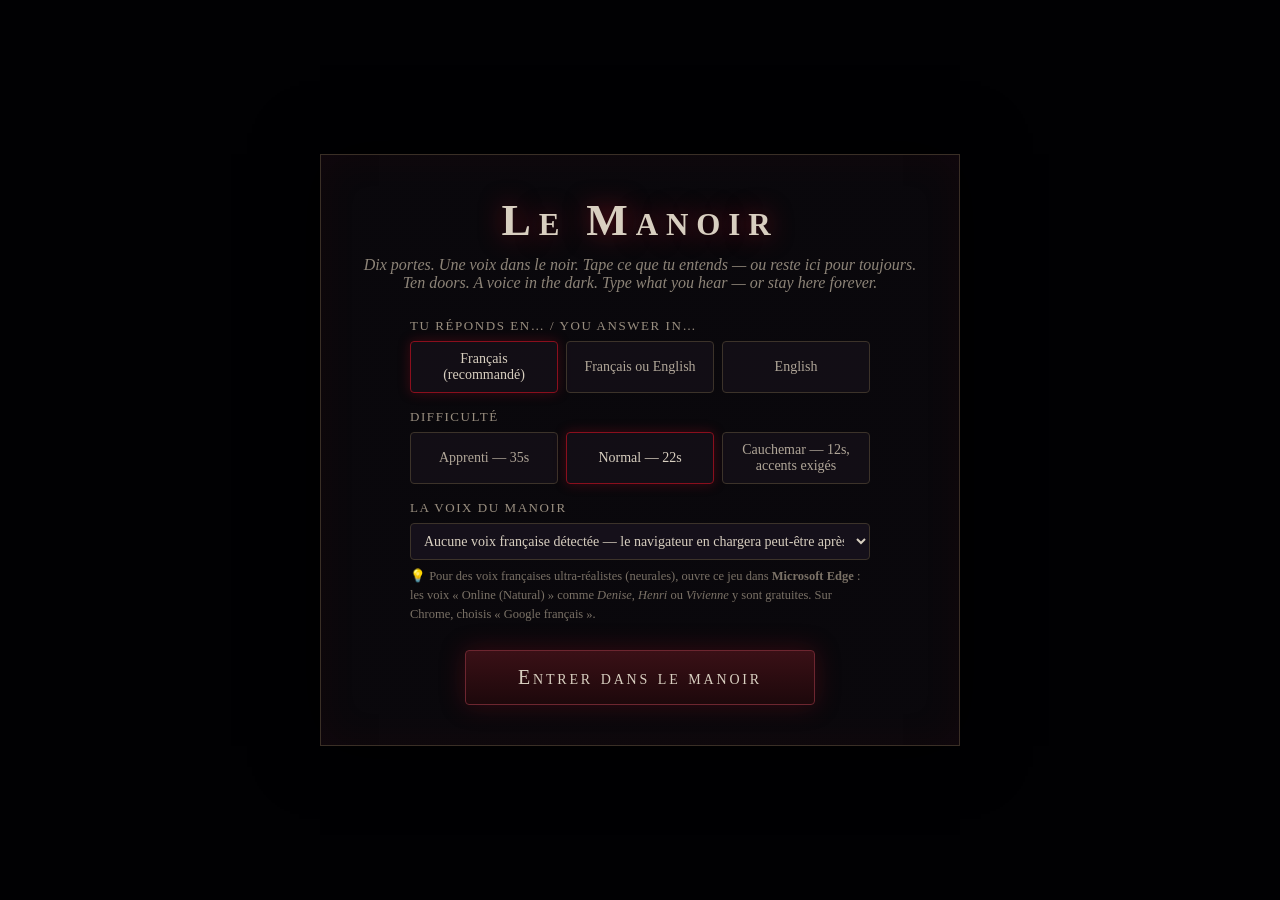
==== index.html @ 7881ebfa "Add Le Manoir: French-learning horror typing game A browser horror game with ten rooms mapped to beg" ====
<!DOCTYPE html>
<html lang="fr">
<head>
<meta charset="UTF-8">
<meta name="viewport" content="width=device-width, initial-scale=1.0">
<title>Le Manoir — apprends le français… si tu oses</title>
<link rel="stylesheet" href="css/style.css">
</head>
<body>

  <div id="scene"></div>
  <div class="fog f1"></div>
  <div class="fog f2"></div>

  <!-- the creature -->
  <div id="monster">
    <svg viewBox="0 0 100 220" xmlns="http://www.w3.org/2000/svg">
      <path d="M50 8 C28 8 22 30 24 48 C25 60 20 64 18 80 L12 200 C12 212 22 218 30 214 L38 150 L44 214 C46 220 54 220 56 214 L62 150 L70 214 C78 218 88 212 88 200 L82 80 C80 64 75 60 76 48 C78 30 72 8 50 8 Z"
            fill="#000" opacity="0.95"/>
      <g class="eyes">
        <ellipse cx="40" cy="34" rx="3.4" ry="2.1" fill="#e8d9b0" opacity="0.9"/>
        <ellipse cx="60" cy="34" rx="3.4" ry="2.1" fill="#e8d9b0" opacity="0.9"/>
      </g>
    </svg>
  </div>

  <div id="flashlight"></div>
  <canvas id="grain"></canvas>
  <div id="vignette"></div>

  <!-- HUD -->
  <header id="hud" style="visibility:hidden">
    <div>
      <div id="hearts"></div>
      <div id="doors"></div>
    </div>
    <div id="score-wrap">
      <div id="score">0</div>
      <div id="streak"></div>
    </div>
  </header>

  <!-- main play area -->
  <main id="play" style="display:none">
    <h2 id="room-title"></h2>
    <p id="room-sub"></p>

    <div id="word-zone">
      <button id="speak-btn" title="Écoute (Listen)" aria-label="Listen to the word">
        <span id="timer-ring"></span>🕯️
      </button>
      <div class="aux-btns">
        <button id="replay-btn">🔊 Réécouter</button>
        <button id="slow-btn">🐢 Lentement</button>
        <button id="hint-btn">👁 Indice</button>
      </div>
      <div id="hint-line"></div>
    </div>

    <div id="answer-row">
      <input id="answer" type="text" autocomplete="off" autocapitalize="off"
             spellcheck="false" placeholder="Tape ce que tu entends…">
      <button id="submit">Entrer</button>
    </div>
    <div id="feedback"></div>
  </main>

  <div id="whisper-line"></div>

  <!-- START SCREEN -->
  <div id="start" class="overlay">
    <div class="panel">
      <h1>Le Manoir</h1>
      <p class="tagline">Dix portes. Une voix dans le noir. Tape ce que tu entends — ou reste ici pour toujours.<br>
      <em>Ten doors. A voice in the dark. Type what you hear — or stay here forever.</em></p>

      <div class="opts">
        <label class="row-label">Tu réponds en… / You answer in…</label>
        <div class="choice-row" id="lang-row">
          <button data-v="fr" class="sel">Français (recommandé)</button>
          <button data-v="both">Français ou English</button>
          <button data-v="en">English</button>
        </div>

        <label class="row-label">Difficulté</label>
        <div class="choice-row" id="diff-row">
          <button data-v="easy">Apprenti — 35s</button>
          <button data-v="normal" class="sel">Normal — 22s</button>
          <button data-v="nightmare">Cauchemar — 12s, accents exigés</button>
        </div>

        <label class="row-label">La voix du manoir</label>
        <select id="voice-select"></select>
        <p class="voice-note" id="voice-note">
          💡 Pour des voix françaises ultra-réalistes (neurales), ouvre ce jeu dans
          <b>Microsoft Edge</b> : les voix « Online (Natural) » comme <i>Denise</i>,
          <i>Henri</i> ou <i>Vivienne</i> y sont gratuites. Sur Chrome, choisis
          « Google français ».
        </p>
      </div>

      <button id="start-btn" class="big-btn">Entrer dans le manoir</button>
    </div>
  </div>

  <!-- ROOM INTERLUDE -->
  <div id="interlude" class="overlay hidden">
    <div class="panel">
      <h2 id="inter-title"></h2>
      <p class="tagline" id="inter-desc"></p>
      <button id="inter-btn" class="big-btn">Ouvrir la porte</button>
    </div>
  </div>

  <!-- GAME OVER -->
  <div id="gameover" class="overlay hidden">
    <div class="panel">
      <h1>Tu es à lui maintenant</h1>
      <p class="tagline">You belong to it now. The manor keeps what it catches.</p>
      <div class="stats" id="go-stats"></div>
      <h2>Les mots qui t'ont perdu — review these</h2>
      <div id="review-list"></div>
      <button id="retry-btn" class="big-btn">Recommencer</button>
    </div>
  </div>

  <!-- VICTORY -->
  <div id="victory" class="overlay hidden">
    <div class="panel">
      <h1>L'Aube — Dawn</h1>
      <p class="tagline">La porte finale s'ouvre sur le matin. Tu es libre… et tu parles français.<br>
      <em>The final door opens onto morning. You are free… and you speak French.</em></p>
      <div class="stats" id="win-stats"></div>
      <div id="win-review-wrap">
        <h2>À réviser — words you missed</h2>
        <div id="review-list-win"></div>
      </div>
      <button id="again-btn" class="big-btn">Rejouer</button>
    </div>
  </div>

  <!-- JUMPSCARE -->
  <div id="jumpscare">
    <svg viewBox="0 0 200 200" xmlns="http://www.w3.org/2000/svg">
      <ellipse cx="100" cy="105" rx="72" ry="92" fill="#0d0a0c"/>
      <ellipse cx="100" cy="105" rx="72" ry="92" fill="none" stroke="#2a1518" stroke-width="3"/>
      <ellipse cx="70" cy="80" rx="17" ry="23" fill="#000"/>
      <ellipse cx="130" cy="80" rx="17" ry="23" fill="#000"/>
      <circle cx="70" cy="84" r="5" fill="#e8d9b0"/>
      <circle cx="130" cy="84" r="5" fill="#e8d9b0"/>
      <path d="M60 150 Q100 195 140 150 Q100 168 60 150 Z" fill="#000"/>
      <path d="M68 152 l6 12 M82 158 l4 13 M100 161 l0 14 M118 158 l-4 13 M132 152 l-6 12"
            stroke="#d8cfc0" stroke-width="3" stroke-linecap="round"/>
      <path d="M55 58 Q70 48 85 56 M115 56 Q130 48 145 58" stroke="#2a1518" stroke-width="4" fill="none"/>
    </svg>
  </div>

  <script src="js/vocab.js"></script>
  <script src="js/audio.js"></script>
  <script src="js/game.js"></script>
</body>
</html>
---- css/style.css ----
/* LE MANOIR — visual layer */

:root {
  --blood: #8a0f1d;
  --bone: #d8cfc0;
  --fog: rgba(180, 190, 210, 0.05);
  --danger: 0; /* 0..1, set from JS */
}

* { box-sizing: border-box; margin: 0; padding: 0; }

html, body {
  height: 100%;
  overflow: hidden;
  background: #050507;
  color: var(--bone);
  font-family: Georgia, "Times New Roman", serif;
  -webkit-font-smoothing: antialiased;
}

#scene {
  position: fixed;
  inset: 0;
  background:
    radial-gradient(ellipse 120% 90% at 50% 110%, #16121d 0%, #0a080f 45%, #030305 100%);
  transition: filter 1.5s ease;
}

body.danger-high #scene { filter: saturate(0.6) brightness(0.8); }

/* drifting fog layers */
.fog {
  position: fixed;
  width: 160vw;
  height: 60vh;
  border-radius: 50%;
  filter: blur(60px);
  background: radial-gradient(closest-side, var(--fog), transparent);
  pointer-events: none;
  z-index: 2;
}
.fog.f1 { top: 10vh; left: -40vw; animation: drift1 47s linear infinite alternate; }
.fog.f2 { top: 50vh; left: -10vw; animation: drift2 67s linear infinite alternate; }
@keyframes drift1 { from { transform: translateX(-8vw); } to { transform: translateX(18vw); } }
@keyframes drift2 { from { transform: translateX(12vw); } to { transform: translateX(-14vw); } }

/* flashlight darkness — a huge radial gradient that follows the mouse */
#flashlight {
  position: fixed;
  inset: 0;
  pointer-events: none;
  z-index: 5;
  background: radial-gradient(circle 240px at var(--mx, 50%) var(--my, 45%),
      transparent 0%,
      rgba(0, 0, 0, 0.55) 45%,
      rgba(0, 0, 0, 0.93) 100%);
  transition: background 0.08s linear;
}

/* film grain */
#grain {
  position: fixed;
  inset: 0;
  z-index: 6;
  pointer-events: none;
  opacity: 0.35;
  mix-blend-mode: overlay;
}

/* vignette */
#vignette {
  position: fixed;
  inset: 0;
  z-index: 7;
  pointer-events: none;
  background: radial-gradient(ellipse at center, transparent 55%, rgba(0,0,0,0.8) 100%);
}

/* lightning */
body.flash #scene { filter: brightness(3.2) contrast(1.2); transition: none; }

/* the creature — a tall silhouette at the end of the room */
#monster {
  position: fixed;
  left: 50%;
  bottom: 18vh;
  z-index: 3;
  width: 110px;
  transform: translateX(-50%) scale(calc(0.35 + var(--danger) * 1.5));
  transform-origin: bottom center;
  opacity: calc(0.08 + var(--danger) * 0.85);
  filter: blur(calc(7px - var(--danger) * 6px));
  transition: transform 2.5s ease, opacity 2.5s ease, filter 2.5s ease;
  pointer-events: none;
}
#monster svg { width: 100%; height: auto; }
#monster .eyes { animation: blink 6s infinite; }
@keyframes blink {
  0%, 92%, 100% { opacity: 1; }
  95%, 97% { opacity: 0; }
}
body.danger-high #monster { animation: twitch 0.7s infinite steps(2); }
@keyframes twitch {
  0% { margin-left: 0; }
  50% { margin-left: 4px; }
}

/* ============ HUD ============ */
#hud {
  position: fixed;
  top: 0;
  left: 0;
  right: 0;
  z-index: 20;
  display: flex;
  justify-content: space-between;
  align-items: flex-start;
  padding: 14px 20px;
  font-size: 15px;
  letter-spacing: 0.06em;
  text-shadow: 0 0 8px #000;
}
#hearts span { font-size: 20px; margin-right: 3px; filter: drop-shadow(0 0 4px #500); }
#hearts span.lost { opacity: 0.18; filter: grayscale(1); }
#doors { display: flex; gap: 6px; }
.door-pip {
  width: 11px; height: 16px;
  border: 1px solid #5a4a3a;
  border-radius: 3px 3px 0 0;
  background: #15100c;
  transition: background 0.6s, box-shadow 0.6s;
}
.door-pip.open { background: var(--blood); box-shadow: 0 0 8px var(--blood); }
.door-pip.current { border-color: var(--bone); animation: pulse 1.6s infinite; }
@keyframes pulse { 50% { box-shadow: 0 0 10px rgba(216,207,192,0.7); } }
#score-wrap { text-align: right; color: #9a8f80; }
#score { color: var(--bone); font-size: 18px; }
#streak { color: #c98f2d; }

/* ============ main play card ============ */
#play {
  position: fixed;
  z-index: 15;
  left: 50%;
  top: 50%;
  transform: translate(-50%, -50%);
  width: min(620px, 92vw);
  text-align: center;
}

#room-title {
  font-size: 30px;
  font-variant: small-caps;
  letter-spacing: 0.12em;
  color: var(--bone);
  text-shadow: 0 0 18px rgba(138, 15, 29, 0.6), 0 2px 4px #000;
}
#room-sub {
  margin-top: 4px;
  font-style: italic;
  color: #8d8478;
  font-size: 15px;
  min-height: 40px;
}

#word-zone { margin: 30px 0 18px; }

#speak-btn {
  width: 110px; height: 110px;
  border-radius: 50%;
  border: 2px solid #4a3f33;
  background: radial-gradient(circle at 35% 30%, #221c26, #0c0a10);
  color: var(--bone);
  font-size: 42px;
  cursor: pointer;
  position: relative;
  transition: box-shadow 0.3s, transform 0.15s;
  box-shadow: 0 0 25px rgba(0,0,0,0.9), inset 0 0 18px rgba(138,15,29,0.25);
}
#speak-btn:hover { box-shadow: 0 0 35px rgba(138,15,29,0.5); }
#speak-btn:active { transform: scale(0.95); }
#speak-btn.speaking { animation: speakPulse 0.9s infinite; }
@keyframes speakPulse { 50% { box-shadow: 0 0 45px rgba(138,15,29,0.8); } }

/* countdown ring drawn with conic-gradient via --t (1 → 0) */
#timer-ring {
  position: absolute;
  inset: -8px;
  border-radius: 50%;
  background: conic-gradient(var(--blood) calc(var(--t, 1) * 360deg), rgba(255,255,255,0.06) 0deg);
  -webkit-mask: radial-gradient(circle, transparent 64%, #000 66%);
  mask: radial-gradient(circle, transparent 64%, #000 66%);
  pointer-events: none;
}

.aux-btns { margin-top: 14px; display: flex; gap: 12px; justify-content: center; }
.aux-btns button {
  background: rgba(20, 16, 24, 0.8);
  border: 1px solid #3c332a;
  color: #b0a698;
  font-family: inherit;
  font-size: 13px;
  padding: 7px 14px;
  border-radius: 4px;
  cursor: pointer;
  letter-spacing: 0.05em;
}
.aux-btns button:hover { border-color: #7a6a55; color: var(--bone); }

#hint-line { min-height: 22px; margin-top: 12px; color: #ad9; font-style: italic; font-size: 15px; color: #9aa385; }

#answer-row { display: flex; gap: 10px; margin-top: 8px; }
#answer {
  flex: 1;
  background: rgba(8, 6, 10, 0.92);
  border: 1px solid #4a3f33;
  border-radius: 6px;
  color: var(--bone);
  font-family: inherit;
  font-size: 22px;
  padding: 13px 18px;
  outline: none;
  text-align: center;
  box-shadow: inset 0 2px 12px #000;
}
#answer:focus { border-color: #8a6f4d; box-shadow: inset 0 2px 12px #000, 0 0 18px rgba(138,111,77,0.25); }
#answer.shake { animation: shake 0.35s; border-color: var(--blood); }
@keyframes shake {
  0%, 100% { transform: translateX(0); }
  20% { transform: translateX(-9px); }
  40% { transform: translateX(8px); }
  60% { transform: translateX(-6px); }
  80% { transform: translateX(4px); }
}
#submit {
  background: linear-gradient(#3a1016, #240a0e);
  border: 1px solid #6d2630;
  color: var(--bone);
  font-family: inherit;
  font-size: 17px;
  padding: 0 26px;
  border-radius: 6px;
  cursor: pointer;
  letter-spacing: 0.08em;
}
#submit:hover { background: linear-gradient(#4d141d, #2e0d12); }

#feedback {
  min-height: 54px;
  margin-top: 16px;
  font-size: 17px;
  line-height: 1.5;
}
#feedback .good { color: #7fae6e; }
#feedback .bad { color: #c8505e; }
#feedback .accent-note { color: #c98f2d; font-size: 14px; display: block; }

/* whisper subtitles */
#whisper-line {
  position: fixed;
  bottom: 7vh;
  left: 0; right: 0;
  z-index: 22;
  text-align: center;
  font-style: italic;
  font-size: 17px;
  color: rgba(216, 207, 192, 0.55);
  text-shadow: 0 0 12px #000;
  opacity: 0;
  transition: opacity 1.2s;
  pointer-events: none;
}
#whisper-line.show { opacity: 1; }
#whisper-line small { display: block; font-size: 12px; color: rgba(160, 150, 135, 0.5); }

/* ============ overlays (start / interlude / death / victory) ============ */
.overlay {
  position: fixed;
  inset: 0;
  z-index: 40;
  display: flex;
  align-items: center;
  justify-content: center;
  background: rgba(2, 2, 4, 0.93);
  backdrop-filter: blur(3px);
}
.overlay.hidden { display: none; }
.panel {
  width: min(640px, 94vw);
  max-height: 92vh;
  overflow-y: auto;
  text-align: center;
  padding: 40px 34px;
  border: 1px solid #3a2f26;
  background:
    linear-gradient(rgba(10, 8, 12, 0.97), rgba(10, 8, 12, 0.97));
  box-shadow: 0 0 60px #000, inset 0 0 40px rgba(138,15,29,0.07);
}
.panel h1 {
  font-size: 44px;
  font-variant: small-caps;
  letter-spacing: 0.18em;
  color: var(--bone);
  text-shadow: 0 0 25px rgba(138, 15, 29, 0.8);
}
.panel h2 { font-size: 26px; font-variant: small-caps; letter-spacing: 0.12em; }
.panel p.tagline { margin: 10px 0 26px; color: #8d8478; font-style: italic; }

.opts { text-align: left; margin: 0 auto 26px; max-width: 460px; }
.opts label.row-label { display: block; margin: 16px 0 7px; color: #9a8f80; font-size: 13px; letter-spacing: 0.12em; text-transform: uppercase; }
.choice-row { display: flex; gap: 8px; flex-wrap: wrap; }
.choice-row button {
  flex: 1;
  min-width: 110px;
  background: rgba(20, 16, 24, 0.8);
  border: 1px solid #3c332a;
  color: #b0a698;
  font-family: inherit;
  font-size: 14px;
  padding: 9px 8px;
  border-radius: 4px;
  cursor: pointer;
}
.choice-row button.sel { border-color: var(--blood); color: var(--bone); box-shadow: 0 0 12px rgba(138,15,29,0.4); }
.opts select {
  width: 100%;
  background: #15101a;
  color: var(--bone);
  border: 1px solid #3c332a;
  font-family: inherit;
  font-size: 14px;
  padding: 9px;
  border-radius: 4px;
}
.voice-note { font-size: 12.5px; color: #7a7166; margin-top: 7px; line-height: 1.5; }

.big-btn {
  font-family: inherit;
  font-size: 20px;
  font-variant: small-caps;
  letter-spacing: 0.14em;
  padding: 15px 52px;
  background: linear-gradient(#3a1016, #1d080b);
  color: var(--bone);
  border: 1px solid #6d2630;
  border-radius: 4px;
  cursor: pointer;
  box-shadow: 0 0 25px rgba(138,15,29,0.35);
}
.big-btn:hover { box-shadow: 0 0 40px rgba(138,15,29,0.65); }

.stats { margin: 18px 0; color: #9a8f80; line-height: 2; }
.stats b { color: var(--bone); }

#review-list {
  text-align: left;
  margin: 12px auto 22px;
  max-width: 420px;
  max-height: 200px;
  overflow-y: auto;
  border: 1px solid #2c241d;
  padding: 12px 16px;
  font-size: 15px;
  line-height: 1.9;
}
#review-list .fr { color: var(--bone); }
#review-list .en { color: #8d8478; font-style: italic; }
#review-list button.relisten { background: none; border: none; color: #8a6f4d; cursor: pointer; font-size: 15px; margin-right: 6px; }

/* room interlude */
#interlude .panel { background: linear-gradient(rgba(8, 6, 10, 0.97), rgba(12, 8, 8, 0.97)); }

/* jumpscare */
#jumpscare {
  position: fixed;
  inset: 0;
  z-index: 60;
  display: none;
  align-items: center;
  justify-content: center;
  background: #000;
}
#jumpscare.show { display: flex; animation: jsflash 0.12s 4 alternate; }
#jumpscare svg { width: min(75vh, 90vw); animation: jsgrow 0.9s ease-out forwards; }
@keyframes jsgrow { from { transform: scale(0.4) rotate(-4deg); } to { transform: scale(1.25) rotate(2deg); } }
@keyframes jsflash { from { background: #000; } to { background: #1c0205; } }
body.shake-hard { animation: hardshake 0.5s; }
@keyframes hardshake {
  0%, 100% { transform: translate(0, 0); }
  20% { transform: translate(-14px, 8px); }
  40% { transform: translate(12px, -10px); }
  60% { transform: translate(-9px, -7px); }
  80% { transform: translate(7px, 9px); }
}

/* victory dawn */
body.dawn #scene {
  background: radial-gradient(ellipse 120% 90% at 50% 110%, #4a3a4e 0%, #2a2238 45%, #121020 100%);
  transition: background 6s ease;
}

::-webkit-scrollbar { width: 8px; }
::-webkit-scrollbar-thumb { background: #2c241d; }

@media (max-width: 560px) {
  #room-title { font-size: 22px; }
  #answer { font-size: 18px; }
  .panel h1 { font-size: 32px; }
}
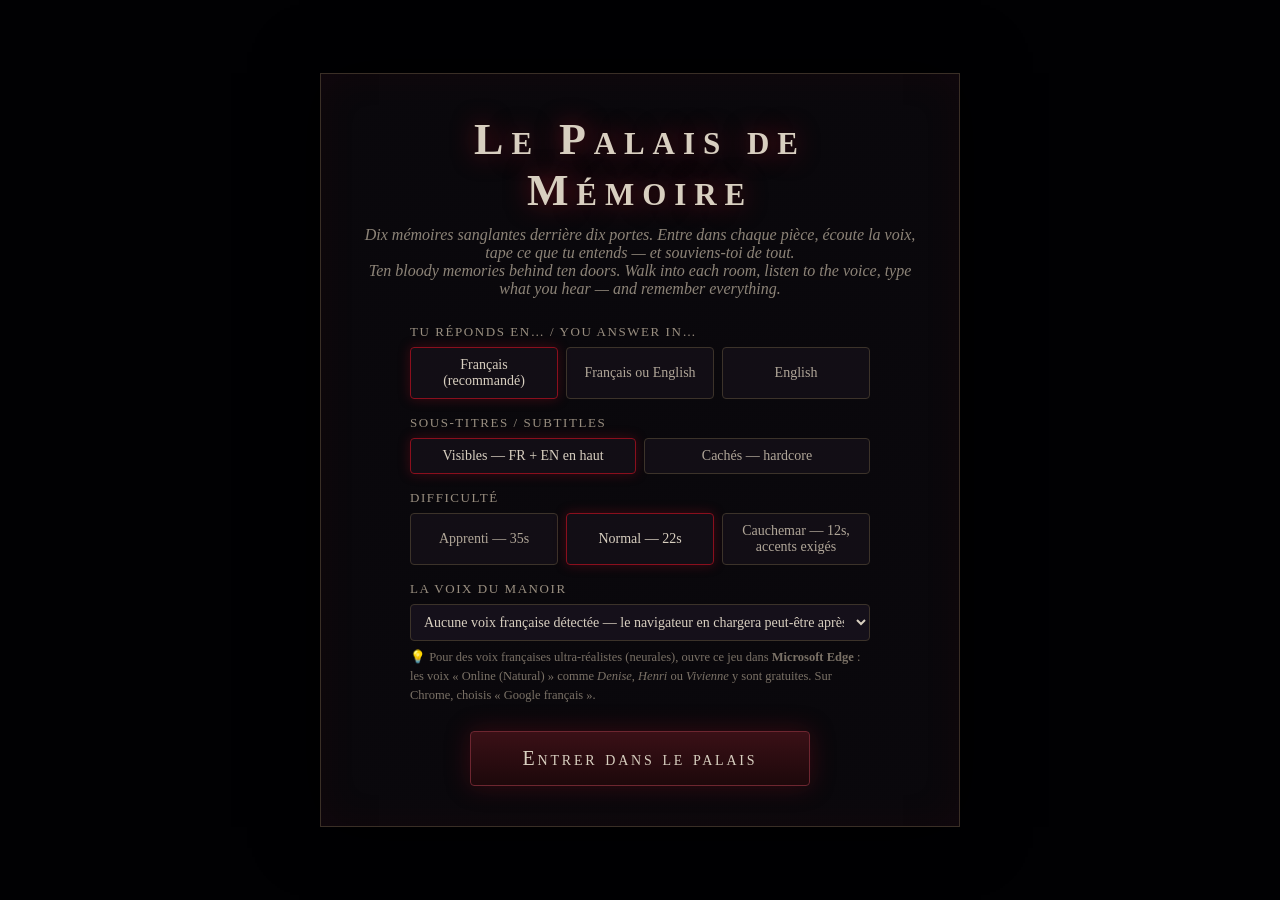
==== commit 8326efda: "Rework as memory palace: walk-through doors, top subtitles, more horror - Rebrand to Le Palais de Mé" ====
--- a/index.html
+++ b/index.html
@@ -3,7 +3,7 @@
 <head>
 <meta charset="UTF-8">
 <meta name="viewport" content="width=device-width, initial-scale=1.0">
-<title>Le Manoir — apprends le français… si tu oses</title>
+<title>Le Palais de Mémoire — apprends le français… si tu oses</title>
 <link rel="stylesheet" href="css/style.css">
 </head>
 <body>
@@ -24,9 +24,22 @@
     </svg>
   </div>
 
+  <!-- the shadow that darts across the room -->
+  <div id="shade">
+    <svg viewBox="0 0 100 220" xmlns="http://www.w3.org/2000/svg">
+      <path d="M50 8 C28 8 22 30 24 48 C25 60 20 64 18 80 L12 200 C12 212 22 218 30 214 L38 150 L44 214 C46 220 54 220 56 214 L62 150 L70 214 C78 218 88 212 88 200 L82 80 C80 64 75 60 76 48 C78 30 72 8 50 8 Z"
+            fill="#000" opacity="0.9"/>
+    </svg>
+  </div>
+
+  <canvas id="rain"></canvas>
   <div id="flashlight"></div>
   <canvas id="grain"></canvas>
   <div id="vignette"></div>
+  <div id="blood-vignette"></div>
+
+  <!-- subtitles: what the voice says, in French + English -->
+  <div id="subtitle-top"></div>
 
   <!-- HUD -->
   <header id="hud" style="visibility:hidden">
@@ -70,9 +83,9 @@
   <!-- START SCREEN -->
   <div id="start" class="overlay">
     <div class="panel">
-      <h1>Le Manoir</h1>
-      <p class="tagline">Dix portes. Une voix dans le noir. Tape ce que tu entends — ou reste ici pour toujours.<br>
-      <em>Ten doors. A voice in the dark. Type what you hear — or stay here forever.</em></p>
+      <h1>Le Palais de Mémoire</h1>
+      <p class="tagline">Dix mémoires sanglantes derrière dix portes. Entre dans chaque pièce, écoute la voix, tape ce que tu entends — et souviens-toi de tout.<br>
+      <em>Ten bloody memories behind ten doors. Walk into each room, listen to the voice, type what you hear — and remember everything.</em></p>
 
       <div class="opts">
         <label class="row-label">Tu réponds en… / You answer in…</label>
@@ -80,6 +93,12 @@
           <button data-v="fr" class="sel">Français (recommandé)</button>
           <button data-v="both">Français ou English</button>
           <button data-v="en">English</button>
+        </div>
+
+        <label class="row-label">Sous-titres / Subtitles</label>
+        <div class="choice-row" id="sub-row">
+          <button data-v="on" class="sel">Visibles — FR + EN en haut</button>
+          <button data-v="off">Cachés — hardcore</button>
         </div>
 
         <label class="row-label">Difficulté</label>
@@ -99,7 +118,7 @@
         </p>
       </div>
 
-      <button id="start-btn" class="big-btn">Entrer dans le manoir</button>
+      <button id="start-btn" class="big-btn">Entrer dans le palais</button>
     </div>
   </div>
 
@@ -137,6 +156,32 @@
       </div>
       <button id="again-btn" class="big-btn">Rejouer</button>
     </div>
+  </div>
+
+  <!-- 3D DOOR — you physically walk into each memory -->
+  <div id="door3d" class="hidden">
+    <div class="hall">
+      <div class="door-frame">
+        <div class="door-dark"></div>
+        <div class="door-panel">
+          <div class="plaque" id="door-plaque"></div>
+          <div class="knob"></div>
+        </div>
+      </div>
+    </div>
+    <p class="door-caption">La porte s'ouvre… entre. <em>The door opens… step inside.</em></p>
+  </div>
+
+  <!-- subliminal face flash -->
+  <div id="face-flash">
+    <svg viewBox="0 0 200 200" xmlns="http://www.w3.org/2000/svg">
+      <ellipse cx="100" cy="105" rx="72" ry="92" fill="#0d0a0c"/>
+      <ellipse cx="70" cy="80" rx="17" ry="23" fill="#000"/>
+      <ellipse cx="130" cy="80" rx="17" ry="23" fill="#000"/>
+      <circle cx="70" cy="84" r="5" fill="#e8d9b0"/>
+      <circle cx="130" cy="84" r="5" fill="#e8d9b0"/>
+      <path d="M60 150 Q100 195 140 150 Q100 168 60 150 Z" fill="#000"/>
+    </svg>
   </div>
 
   <!-- JUMPSCARE -->
--- a/css/style.css
+++ b/css/style.css
@@ -255,10 +255,10 @@
 #feedback .bad { color: #c8505e; }
 #feedback .accent-note { color: #c98f2d; font-size: 14px; display: block; }
 
-/* whisper subtitles */
+/* whisper subtitles — pinned near the top, under the word subtitles */
 #whisper-line {
   position: fixed;
-  bottom: 7vh;
+  top: 150px;
   left: 0; right: 0;
   z-index: 22;
   text-align: center;
@@ -402,6 +402,180 @@
 ::-webkit-scrollbar { width: 8px; }
 ::-webkit-scrollbar-thumb { background: #2c241d; }
 
+/* ============ word subtitles (top of screen) ============ */
+#subtitle-top {
+  position: fixed;
+  top: 64px;
+  left: 0; right: 0;
+  z-index: 22;
+  text-align: center;
+  pointer-events: none;
+  opacity: 0;
+  transition: opacity 0.4s;
+}
+#subtitle-top.show { opacity: 1; }
+#subtitle-top .fr-line {
+  font-size: 28px;
+  color: var(--bone);
+  letter-spacing: 0.05em;
+  text-shadow: 0 0 16px rgba(138, 15, 29, 0.85), 0 2px 4px #000;
+}
+#subtitle-top .en-line {
+  font-size: 16px;
+  font-style: italic;
+  color: #b59090;
+  margin-top: 3px;
+  text-shadow: 0 1px 4px #000;
+}
+
+/* ============ rain ============ */
+#rain {
+  position: fixed;
+  inset: 0;
+  z-index: 4;
+  pointer-events: none;
+  opacity: 0.6;
+}
+
+/* ============ blood ============ */
+#blood-vignette {
+  position: fixed;
+  inset: 0;
+  z-index: 8;
+  pointer-events: none;
+  background:
+    radial-gradient(ellipse at center, transparent 38%, rgba(110, 0, 12, 0.6) 100%),
+    linear-gradient(rgba(90, 0, 10, 0.35), transparent 12%);
+  opacity: 0;
+  transition: opacity 1.2s;
+}
+.drip {
+  position: fixed;
+  top: 0;
+  width: 3px;
+  z-index: 9;
+  pointer-events: none;
+  background: linear-gradient(#3a020a, #8a0f1d 70%, #b51527);
+  border-radius: 0 0 3px 3px;
+  filter: drop-shadow(0 0 3px rgba(90, 0, 10, 0.8));
+  animation: dripfall linear forwards;
+}
+@keyframes dripfall {
+  0%   { height: 0; opacity: 0.95; transform: translateY(0); }
+  60%  { height: var(--len); opacity: 0.9; transform: translateY(0); }
+  100% { height: var(--len); opacity: 0; transform: translateY(35vh); }
+}
+
+/* ============ the darting shade ============ */
+#shade {
+  position: fixed;
+  bottom: 20vh;
+  left: -15vw;
+  z-index: 4;
+  width: 95px;
+  opacity: 0;
+  pointer-events: none;
+  filter: blur(3px);
+}
+#shade.dart { animation: dart 0.85s ease-in forwards; }
+@keyframes dart {
+  0%   { transform: translateX(0) skewX(-6deg); opacity: 0; }
+  15%  { opacity: 0.85; }
+  100% { transform: translateX(135vw) skewX(-12deg); opacity: 0; }
+}
+
+/* ============ subliminal face flash ============ */
+#face-flash {
+  position: fixed;
+  inset: 0;
+  z-index: 55;
+  display: none;
+  align-items: center;
+  justify-content: center;
+  background: rgba(0, 0, 0, 0.5);
+  pointer-events: none;
+}
+#face-flash svg { width: min(60vh, 80vw); opacity: 0.3; }
+
+/* ============ 3D door — walking into a memory ============ */
+#door3d {
+  position: fixed;
+  inset: 0;
+  z-index: 45;
+  background: radial-gradient(ellipse at 50% 60%, #0b0810 0%, #020203 75%);
+  display: flex;
+  flex-direction: column;
+  align-items: center;
+  justify-content: center;
+  perspective: 700px;
+}
+#door3d.hidden { display: none; }
+#door3d .hall {
+  transform-style: preserve-3d;
+  transition: transform 1.7s cubic-bezier(0.5, 0, 0.9, 0.4), opacity 1.6s ease-in;
+}
+#door3d .door-frame {
+  width: 250px;
+  height: 430px;
+  border: 16px solid #221710;
+  border-bottom: none;
+  position: relative;
+  transform-style: preserve-3d;
+  box-shadow: 0 0 80px #000, 0 0 35px rgba(138, 15, 29, 0.25);
+  background: #000;
+}
+#door3d .door-dark {
+  position: absolute;
+  inset: 0;
+  background: radial-gradient(circle at 50% 45%, #200409 0%, #000 80%);
+}
+#door3d .door-panel {
+  position: absolute;
+  inset: 0;
+  background:
+    repeating-linear-gradient(90deg, rgba(0,0,0,0.25) 0 6px, transparent 6px 38px),
+    linear-gradient(#2c2014, #150e08);
+  border: 1px solid #0a0705;
+  transform-origin: left;
+  transition: transform 2s cubic-bezier(0.65, 0.05, 0.35, 1);
+  display: flex;
+  justify-content: center;
+  backface-visibility: hidden;
+}
+#door3d .knob {
+  position: absolute;
+  right: 16px;
+  top: 50%;
+  width: 14px;
+  height: 14px;
+  border-radius: 50%;
+  background: radial-gradient(circle at 35% 30%, #9a8053, #3a2c18);
+}
+#door3d .plaque {
+  margin-top: 70px;
+  padding: 9px 16px;
+  max-width: 210px;
+  border: 1px solid #4a2a26;
+  background: #100a08;
+  color: #b51527;
+  font-variant: small-caps;
+  letter-spacing: 0.1em;
+  font-size: 15px;
+  text-align: center;
+  text-shadow: 0 0 8px rgba(181, 21, 39, 0.7);
+}
+#door3d .door-caption {
+  margin-top: 34px;
+  font-style: italic;
+  color: #8d8478;
+  font-size: 15px;
+  text-align: center;
+  transition: opacity 0.8s;
+}
+#door3d.open .door-panel { transform: rotateY(-108deg); }
+#door3d.open .door-caption { opacity: 0; }
+#door3d.walk .hall { transform: scale(10) translateY(7%); opacity: 0; }
+
 @media (max-width: 560px) {
   #room-title { font-size: 22px; }
   #answer { font-size: 18px; }
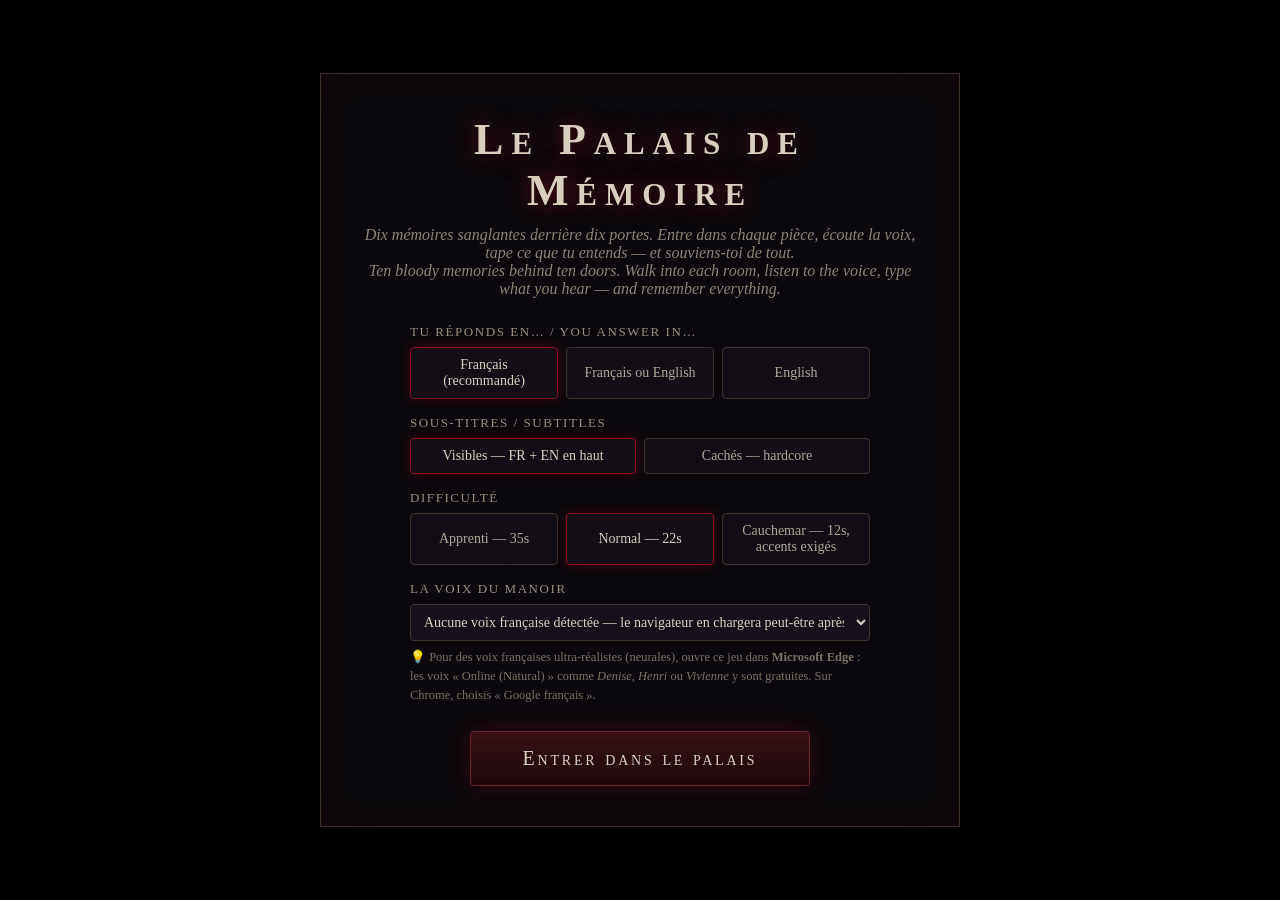
==== commit fbe7fe07: "Fix subtitle overlap: give subtitles their own row in the play card The fixed-position subtitles wer" ====
--- a/index.html
+++ b/index.html
@@ -38,9 +38,6 @@
   <div id="vignette"></div>
   <div id="blood-vignette"></div>
 
-  <!-- subtitles: what the voice says, in French + English -->
-  <div id="subtitle-top"></div>
-
   <!-- HUD -->
   <header id="hud" style="visibility:hidden">
     <div>
@@ -57,6 +54,9 @@
   <main id="play" style="display:none">
     <h2 id="room-title"></h2>
     <p id="room-sub"></p>
+
+    <!-- subtitles: what the voice says, in French + English (own reserved row) -->
+    <div id="subtitle-top"></div>
 
     <div id="word-zone">
       <button id="speak-btn" title="Écoute (Listen)" aria-label="Listen to the word">
--- a/css/style.css
+++ b/css/style.css
@@ -163,7 +163,7 @@
   min-height: 40px;
 }
 
-#word-zone { margin: 30px 0 18px; }
+#word-zone { margin: 14px 0 18px; }
 
 #speak-btn {
   width: 110px; height: 110px;
@@ -255,10 +255,10 @@
 #feedback .bad { color: #c8505e; }
 #feedback .accent-note { color: #c98f2d; font-size: 14px; display: block; }
 
-/* whisper subtitles — pinned near the top, under the word subtitles */
+/* whisper subtitles — at the very bottom, away from everything else */
 #whisper-line {
   position: fixed;
-  top: 150px;
+  bottom: 4vh;
   left: 0; right: 0;
   z-index: 22;
   text-align: center;
@@ -402,12 +402,10 @@
 ::-webkit-scrollbar { width: 8px; }
 ::-webkit-scrollbar-thumb { background: #2c241d; }
 
-/* ============ word subtitles (top of screen) ============ */
+/* ============ word subtitles (own row in the play card) ============ */
 #subtitle-top {
-  position: fixed;
-  top: 64px;
-  left: 0; right: 0;
-  z-index: 22;
+  min-height: 58px;
+  margin-top: 14px;
   text-align: center;
   pointer-events: none;
   opacity: 0;
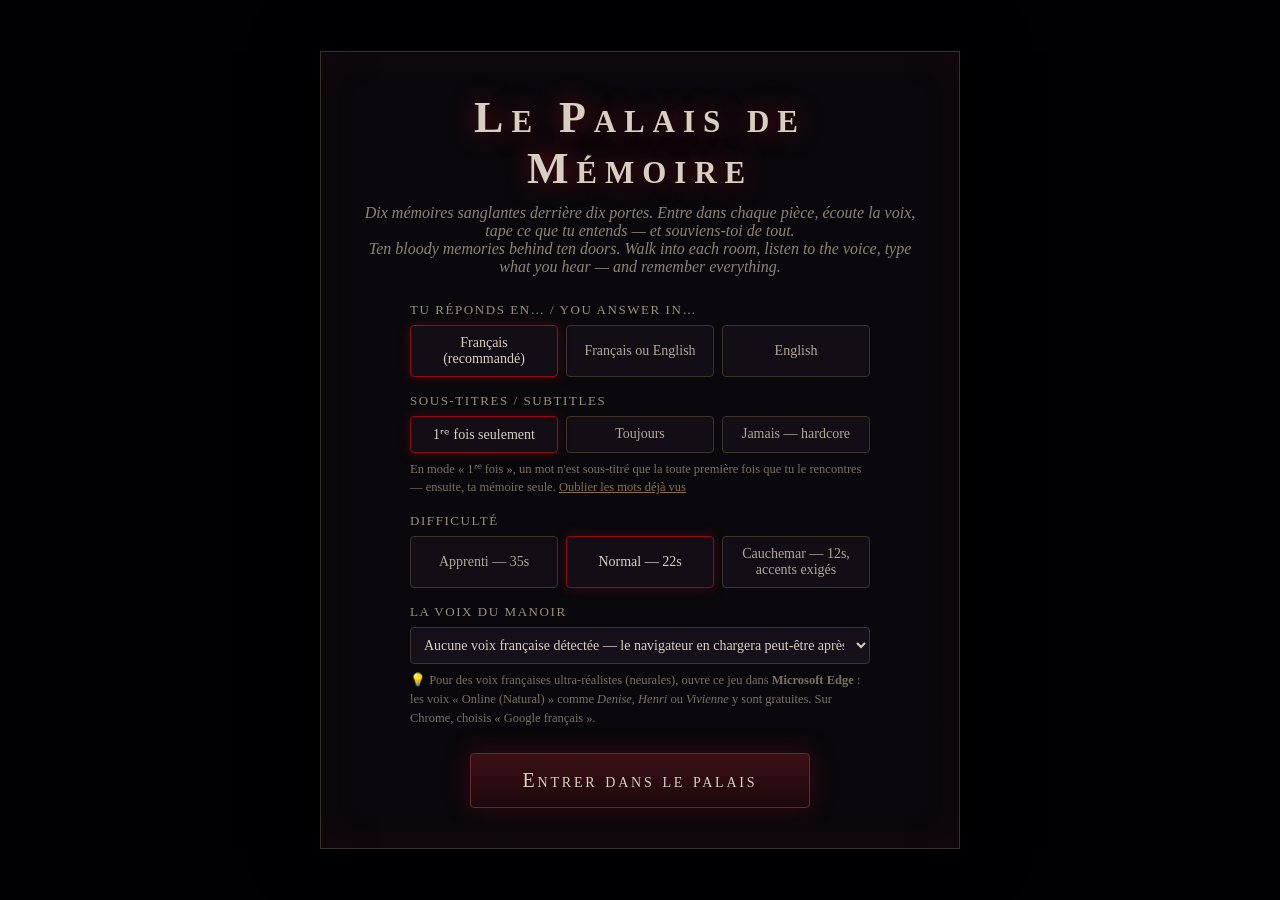
==== commit 2e6dcb7f: "Show subtitles only on a word's first encounter Subtitles now act as a one-time introduction rather " ====
--- a/index.html
+++ b/index.html
@@ -97,9 +97,12 @@
 
         <label class="row-label">Sous-titres / Subtitles</label>
         <div class="choice-row" id="sub-row">
-          <button data-v="on" class="sel">Visibles — FR + EN en haut</button>
-          <button data-v="off">Cachés — hardcore</button>
-        </div>
+          <button data-v="first" class="sel">1ʳᵉ fois seulement</button>
+          <button data-v="always">Toujours</button>
+          <button data-v="off">Jamais — hardcore</button>
+        </div>
+        <p class="voice-note">En mode « 1ʳᵉ fois », un mot n'est sous-titré que la toute première fois que tu le rencontres — ensuite, ta mémoire seule.
+          <button id="forget-btn" class="link-btn">Oublier les mots déjà vus</button></p>
 
         <label class="row-label">Difficulté</label>
         <div class="choice-row" id="diff-row">
--- a/css/style.css
+++ b/css/style.css
@@ -333,6 +333,17 @@
   border-radius: 4px;
 }
 .voice-note { font-size: 12.5px; color: #7a7166; margin-top: 7px; line-height: 1.5; }
+.link-btn {
+  background: none;
+  border: none;
+  color: #8a6f4d;
+  font-family: inherit;
+  font-size: 12.5px;
+  cursor: pointer;
+  text-decoration: underline;
+  padding: 0;
+}
+.link-btn:hover { color: var(--bone); }
 
 .big-btn {
   font-family: inherit;
